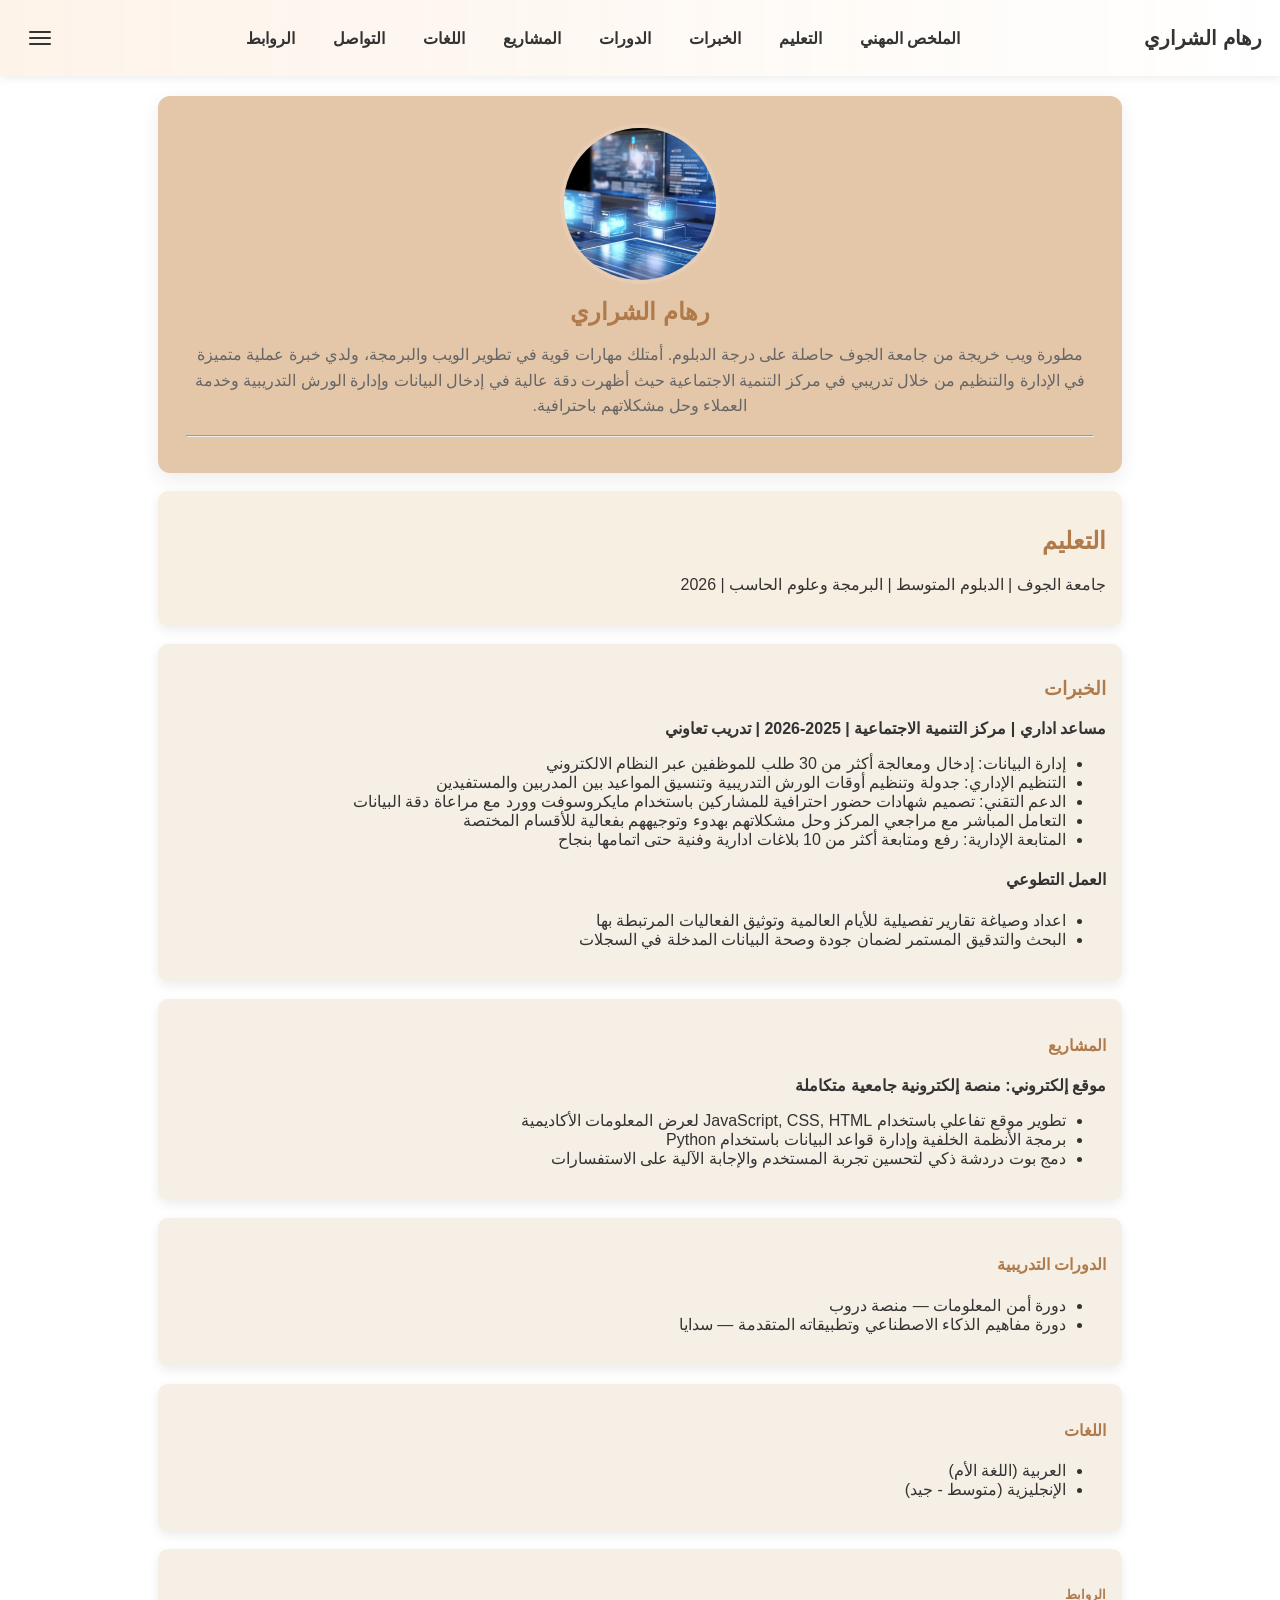
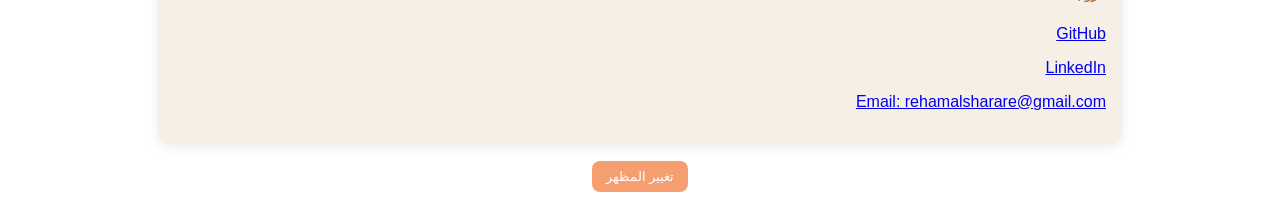
==== main.html @ 9b12777b "Add files via upload" ====
<!DOCTYPE html>
<html lang="ar" dir="rtl">
 
<head>
<meta charset="UTF-8">
    <meta name="viewport" content="width=device-width, initial-scale=1">
    <title> cv reham alsharare / web devloper </title>
<link rel="stylesheet" href="style.css">
      
</head>
  <body>
  <div class="box title">
    <div class="site-title">رهام الشراري</div>
    <nav id="navMenu" class="nav-menu">
      <ul>
        <li><a href="#summary">الملخص المهني</a></li>
        <li><a href="#education">التعليم</a></li>
        <li><a href="#experience">الخبرات</a></li>
        <li><a href="#courses">الدورات</a></li>
        <li><a href="#project">المشاريع</a></li>
        <li><a href="#language">اللغات</a></li>
        <li><a href="#contact">التواصل</a></li>
        <li><a href="#links">الروابط</a></li>
      </ul>
    </nav>
    <button id="menuToggle" class="menu-toggle" aria-controls="navMenu" aria-expanded="false">
      <span></span>
      <span></span>
      <span></span>
    </button>
  </div>



  <main class="container">
    <section class="box-profile" id="summary">
      <img class="profile-img" src="photo.png" alt="صورة رهام">
      <h1>رهام الشراري</h1>
      <p>مطورة ويب خريجة من جامعة الجوف حاصلة على درجة الدبلوم. أمتلك مهارات قوية في تطوير الويب والبرمجة، ولدي خبرة عملية متميزة في الإدارة والتنظيم من خلال تدريبي في مركز التنمية الاجتماعية حيث أظهرت دقة عالية في إدخال البيانات وإدارة الورش التدريبية وخدمة العملاء وحل مشكلاتهم باحترافية.</p>
      <hr>
    </section>

    <section class="education" id="education">
      <h2>التعليم</h2>
      <p>جامعة الجوف | الدبلوم المتوسط | البرمجة وعلوم الحاسب | 2026</p>
    </section>

    <section class="experience" id="experience">
      <h3>الخبرات</h3>
      <strong>مساعد اداري | مركز التنمية الاجتماعية | 2025-2026 | تدريب تعاوني</strong>
      <ul>
        <li>إدارة البيانات: إدخال ومعالجة أكثر من 30 طلب للموظفين عبر النظام الالكتروني</li>
        <li>التنظيم الإداري: جدولة وتنظيم أوقات الورش التدريبية وتنسيق المواعيد بين المدربين والمستفيدين</li>
        <li>الدعم التقني: تصميم شهادات حضور احترافية للمشاركين باستخدام مايكروسوفت وورد مع مراعاة دقة البيانات</li>
        <li>التعامل المباشر مع مراجعي المركز وحل مشكلاتهم بهدوء وتوجيههم بفعالية للأقسام المختصة</li>
        <li>المتابعة الإدارية: رفع ومتابعة أكثر من 10 بلاغات ادارية وفنية حتى اتمامها بنجاح</li>
      </ul>
      <h4>العمل التطوعي</h4>
      <ul>
        <li>اعداد وصياغة تقارير تفصيلية للأيام العالمية وتوثيق الفعاليات المرتبطة بها</li>
        <li>البحث والتدقيق المستمر لضمان جودة وصحة البيانات المدخلة في السجلات</li>
      </ul>
    </section>

    <section class="project" id="project">
      <h4>المشاريع</h4>
      <strong>موقع إلكتروني: منصة إلكترونية جامعية متكاملة</strong>
      <ul>
        <li>تطوير موقع تفاعلي باستخدام JavaScript, CSS, HTML لعرض المعلومات الأكاديمية</li>
        <li>برمجة الأنظمة الخلفية وإدارة قواعد البيانات باستخدام Python</li>
        <li>دمج بوت دردشة ذكي لتحسين تجربة المستخدم والإجابة الآلية على الاستفسارات</li>
      </ul>
    </section>

    <section class="courses" id="courses">
      <h4>الدورات التدريبية</h4>
      <ul>
        <li>دورة أمن المعلومات — منصة دروب</li>
        <li>دورة مفاهيم الذكاء الاصطناعي وتطبيقاته المتقدمة — سدايا</li>
      </ul>
    </section>

    <section class="languages" id="language">
      <h4>اللغات</h4>
      <ul>
        <li>العربية (اللغة الأم)</li>
        <li>الإنجليزية (متوسط - جيد)</li>
      </ul>
    </section>

    <section class="links" id="links">
      <h5>الروابط</h5>
      <p><a href="https://github.com/rehamealsharare-ship-it" target="_blank" rel="noopener">GitHub</a></p>
      <p><a href="https://www.linkedin.com/in/reham-alsharare-a39b273a8" target="_blank" rel="noopener">LinkedIn</a></p>
      <p><a href="mailto:rehamalsharare@gmail.com">Email: rehamalsharare@gmail.com</a></p>
    </section>

    <div class="button">
      <button id="themeToggle" class="themeToggle-btn" aria-pressed="false"><span id="theme-icon">تغيير المظهر</span></button>
    </div>
  </main>

  <script src="index.js"></script>
</body>
</html>
---- style.css ----
/* Base variables (light/dark handled via :root and body.dark-mode) */
:root{
    --bg-color: #ffffff;
    --text-color: #333333;
    --muted-color: #666666;
    --accent: #f59e6f;
    --card-bg: #f5efe6; /* beige boxes */
    --profile-bg: #e4c6a9; /* light brown for Reham box */
    --heading-color: #b07a4a; /* light brown for headings */
    --education-bg: #f8efe3; /* light beige for education box */
    --shadow: rgba(0,0,0,0.08);
}

body.dark-mode{
    --bg-color: #0f1113;
    --text-color: #e6e6e6;
    --muted-color: #bdbdbd;
    --accent: #ffb07a;
    --card-bg: #161719;
    --shadow: rgba(0,0,0,0.6);
}

/* Page basics */
*{box-sizing: border-box}
body{
    margin: 0;
    font-family: 'Segoe UI', Tahoma, Geneva, Verdana, sans-serif;
    background-color: var(--bg-color);
    color: var(--text-color);
    transition: background-color .25s ease, color .25s ease;
    -webkit-font-smoothing:antialiased;
    -moz-osx-font-smoothing:grayscale;
    padding-top: 76px; /* space for fixed header */
}

.container{max-width: 1000px;margin: 20px auto;padding: 0 18px}

/* Header / top bar */
.box.title{
    position: fixed;
    top: 0; left: 0; right: 0;
    height: 76px;
    display: flex;
    align-items: center;
    justify-content: space-between;
    gap: 12px;
    padding: 0 18px;
    background: linear-gradient(90deg, rgba(245,158,78,0.12), rgba(255,255,255,0.02));
    backdrop-filter: blur(6px);
    z-index: 1000;
    box-shadow: 0 2px 10px var(--shadow);
}

.site-title{font-size: 20px; font-weight:700; color:var(--text-color)}

.menu-toggle{display: inline-flex; flex-direction: column; gap:4px; width:44px; height:36px; align-items:center; justify-content:center; background:transparent; border:0; cursor:pointer}
.menu-toggle span{display:block; width:22px; height:2px; background:var(--text-color); border-radius:2px}

/* Navigation */
.nav-menu{display:flex; align-items:center}
.nav-menu ul{list-style:none;margin:0;padding:0;display:flex;gap:14px}
.nav-menu a{color:var(--text-color); text-decoration:none; padding:8px 12px; border-radius:8px; background: transparent; font-weight:600}
.nav-menu a:hover{background:var(--card-bg)}

/* Mobile: hide nav by default, show when open */
@media (max-width:800px){
    .nav-menu{position:fixed; top:76px; left:0; right:0; background:var(--bg-color); flex-direction:column; padding:16px; display:none}
    .nav-menu.open{display:flex}
    .nav-menu ul{flex-direction:column; gap:8px}
}

/* Profile box */
.box-profile{background:var(--profile-bg); padding:28px; border-radius:12px; box-shadow:0 6px 20px var(--shadow); text-align:center}
.profile-img{width:160px; height:160px; object-fit:cover; border-radius:50%; border:4px solid rgba(255,255,255,0.12); display:block; margin:0 auto 14px}
.box-profile h1{margin:0 0 8px; color:#000}
.box-profile p{line-height:1.6;color:var(--muted-color)}

/* Projects, links etc */
.project, .links, .languages, .courses, .experience{background:var(--card-bg); padding:16px; border-radius:10px; box-shadow:0 4px 12px var(--shadow); margin-top:18px}

.education{background:var(--education-bg); padding:16px; border-radius:10px; box-shadow:0 4px 12px var(--shadow); margin-top:18px}

/* Headings inside boxes use the light-brown heading color */
.project h4,
.links h5,
.languages h4,
.courses h4,
.experience h3,
.education h2,
.box-profile h1{
    color: var(--heading-color);
}

/* In dark mode adjust profile box color */
body.dark-mode{
    --profile-bg: #3a2b20;
    --education-bg: #1f3a5f;
    --heading-color: #e0b58a;
}

.themeToggle-btn{background:var(--accent); color:#fff; border:0; padding:8px 14px; border-radius:8px; cursor:pointer}
.themeToggle-btn[aria-pressed="true"]{opacity:0.95}

/* Utility */
.button{display:flex; justify-content:center; margin:18px 0}
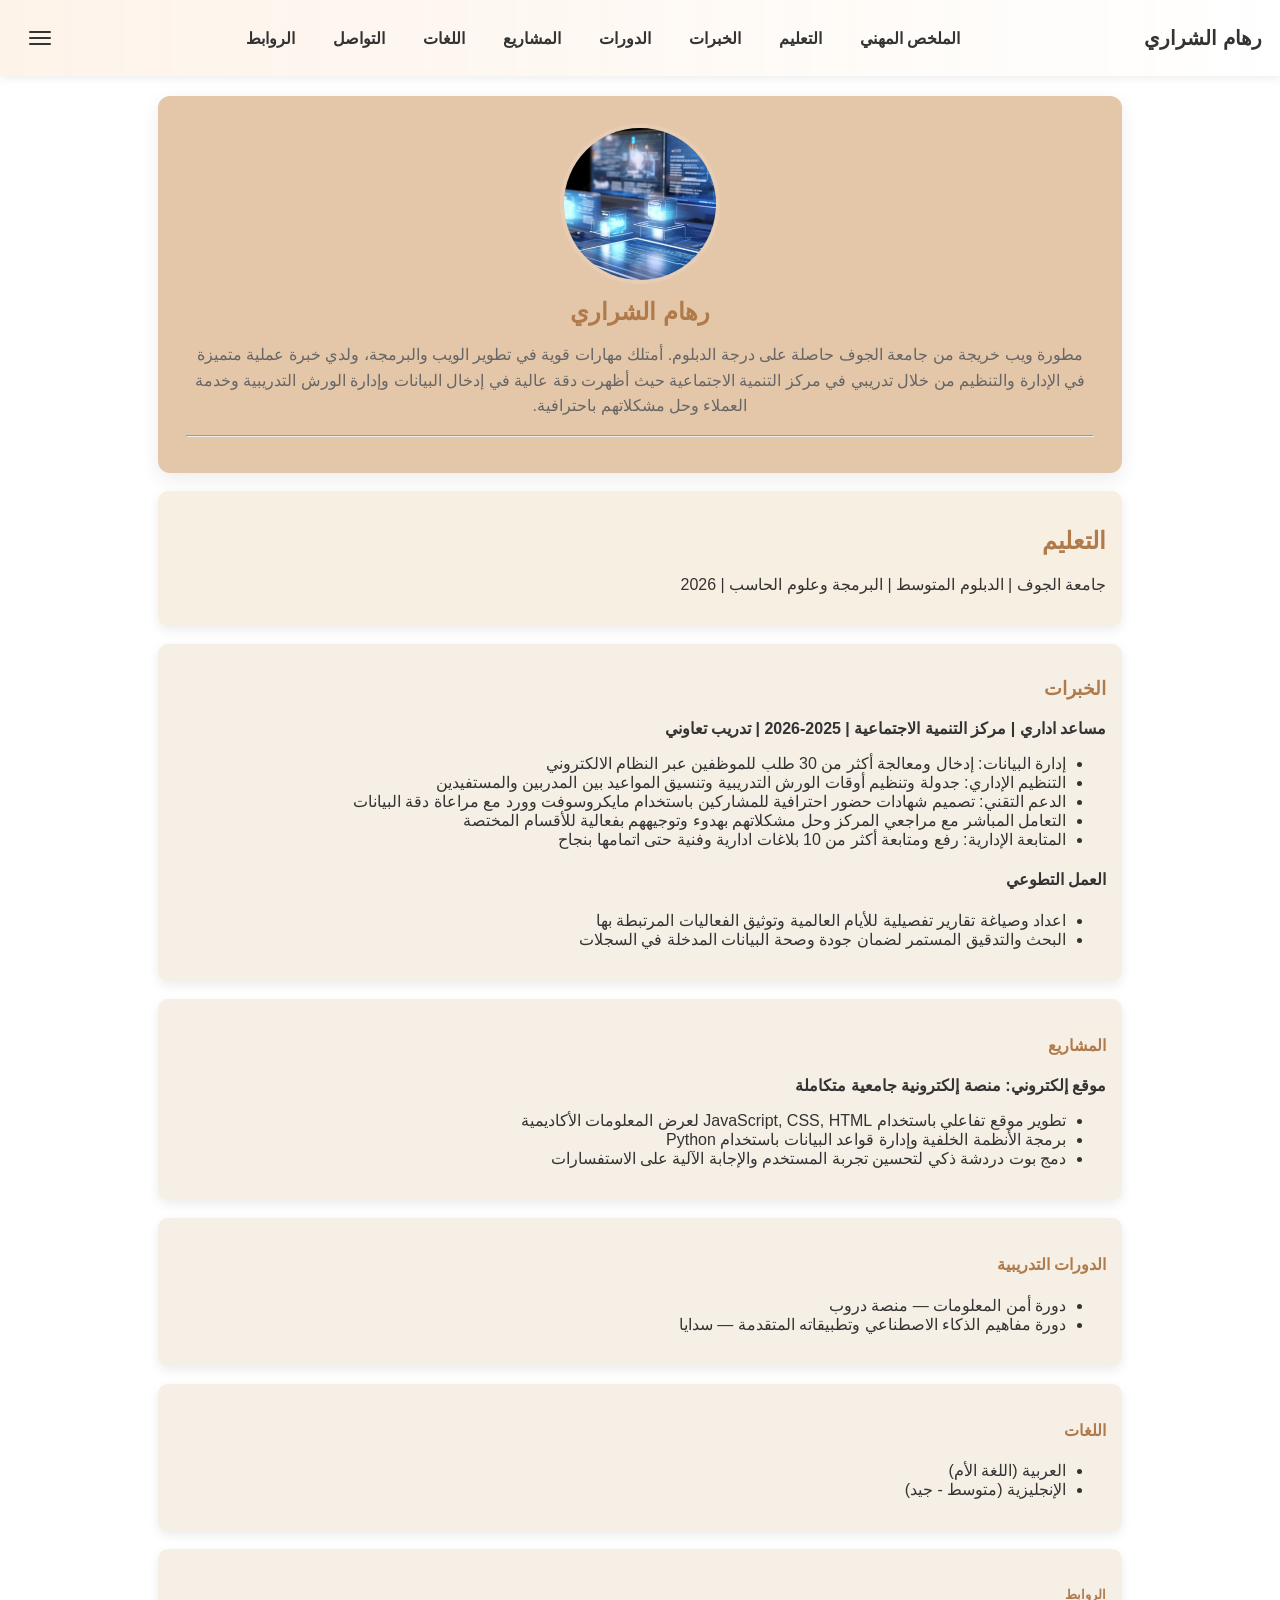
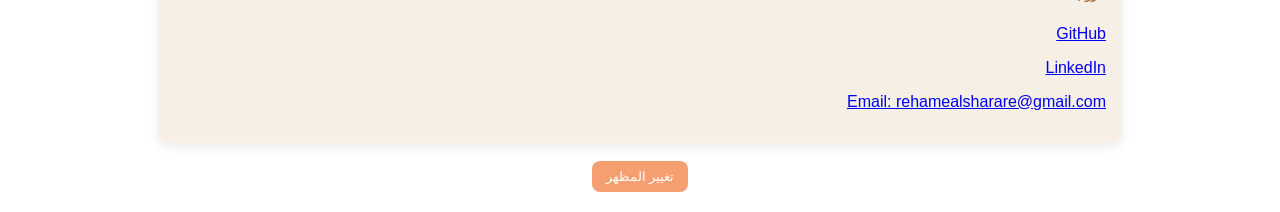
==== commit 497a07f5: "Add files via upload" ====
--- a/main.html
+++ b/main.html
@@ -92,7 +92,7 @@
       <h5>الروابط</h5>
       <p><a href="https://github.com/rehamealsharare-ship-it" target="_blank" rel="noopener">GitHub</a></p>
       <p><a href="https://www.linkedin.com/in/reham-alsharare-a39b273a8" target="_blank" rel="noopener">LinkedIn</a></p>
-      <p><a href="mailto:rehamalsharare@gmail.com">Email: rehamalsharare@gmail.com</a></p>
+      <p><a href="mailto:rehamealsharare@gmail.com">Email: rehamealsharare@gmail.com</a></p>
     </section>
 
     <div class="button">
